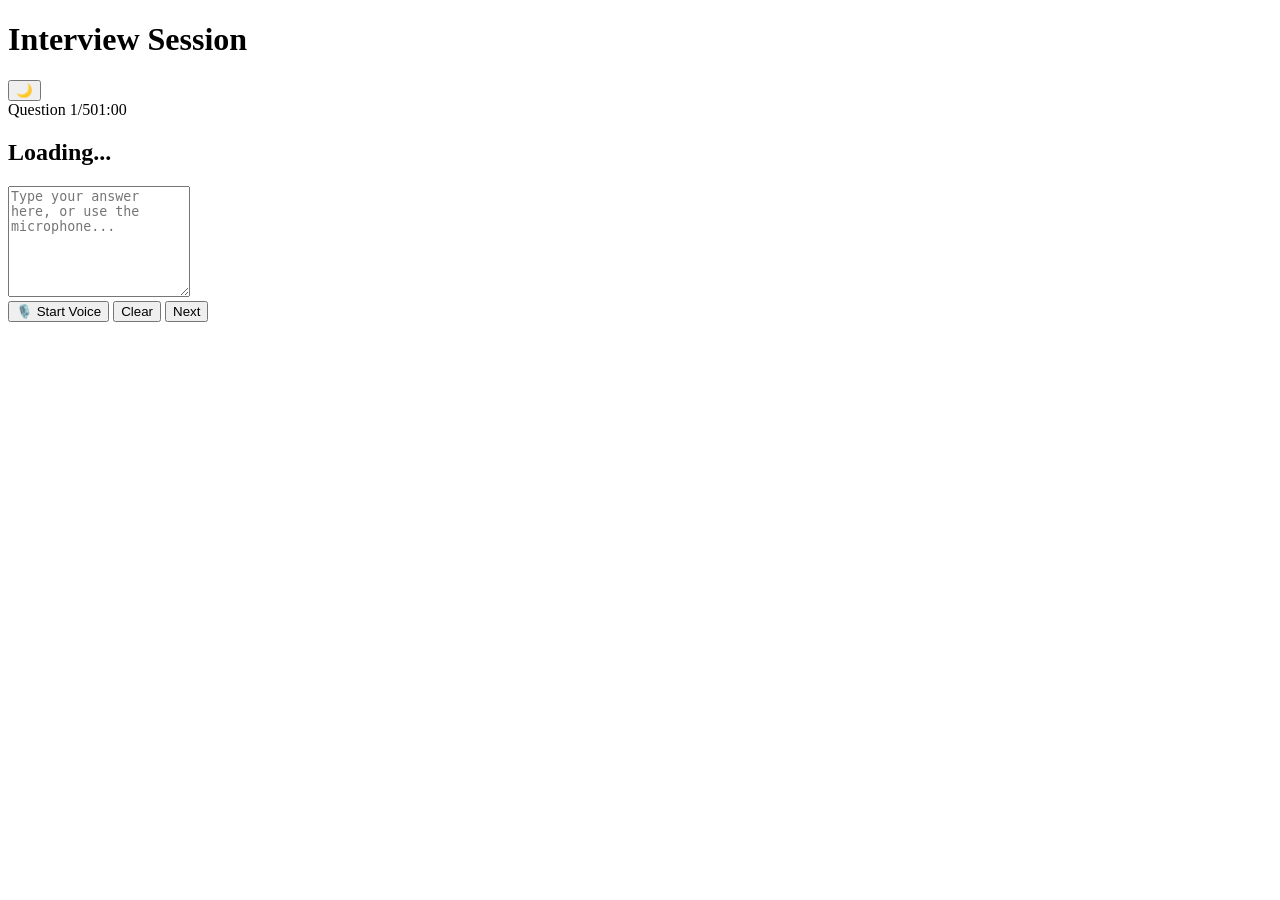
==== interview.html @ 5527fc81 "Virtual-AI" ====
<!DOCTYPE html>
<html lang="en">
<head>
<meta charset="UTF-8"><meta name="viewport" content="width=device-width, initial-scale=1.0">
<title>Interview</title><link rel="stylesheet" href="css/style.css">
</head>
<body>
<header><h1>Interview Session</h1><button id="themeBtn">🌙</button></header>
<main class="container">
<section class="card">
<div class="topline"><span id="progress">Question 1/5</span><span id="timer">01:00</span></div>
<div class="progress"><div id="progressBar"></div></div>
<h2 id="question">Loading...</h2>
<textarea id="answer" rows="7" placeholder="Type your answer here, or use the microphone..."></textarea>
<div class="buttons">
<button class="secondary" id="voiceBtn">🎙️ Start Voice</button>
<button class="secondary" id="clearBtn">Clear</button>
<button class="primary" id="nextBtn">Next</button>
</div>
<p id="voiceStatus" class="status"></p>
</section>
</main>
<script src="js/questions.js"></script>
<script src="js/recorder.js"></script>
<script src="js/interview.js"></script>
</body>
</html>
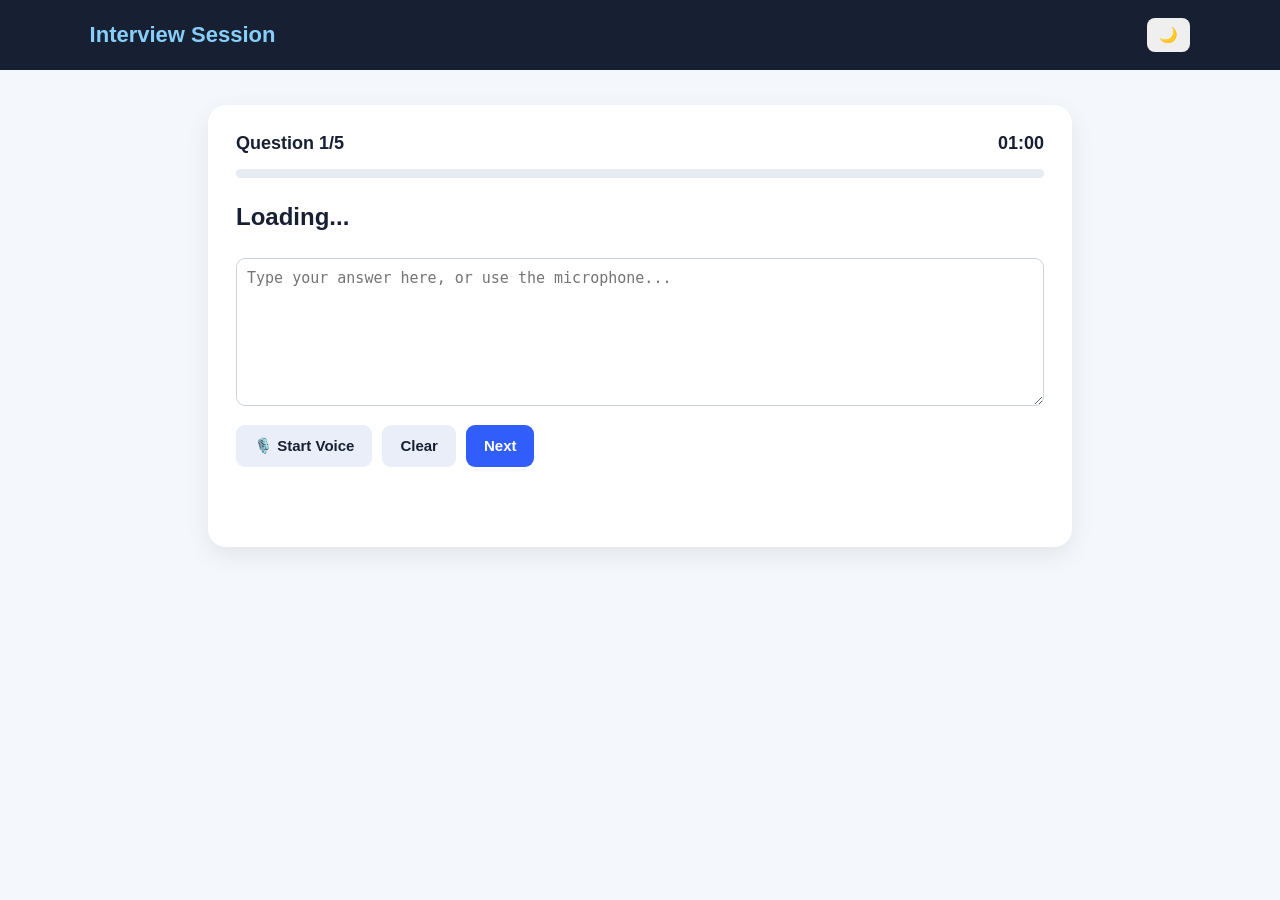
==== commit 35637db0: "Update interview.html" ====
--- a/interview.html
+++ b/interview.html
@@ -2,7 +2,7 @@
 <html lang="en">
 <head>
 <meta charset="UTF-8"><meta name="viewport" content="width=device-width, initial-scale=1.0">
-<title>Interview</title><link rel="stylesheet" href="css/style.css">
+<title>Interview</title><link rel="stylesheet" href="style.css">
 </head>
 <body>
 <header><h1>Interview Session</h1><button id="themeBtn">🌙</button></header>
@@ -24,4 +24,4 @@
 <script src="js/recorder.js"></script>
 <script src="js/interview.js"></script>
 </body>
-</html>+</html>
--- a/style.css
+++ b/style.css
@@ -0,0 +1 @@
+*{box-sizing:border-box}body{margin:0;font-family:Arial,sans-serif;background:#f4f7fb;color:#172033}header{display:flex;justify-content:space-between;align-items:center;padding:18px 7%;background:#172033;color:lightskyblue}header h1{margin:0;font-size:22px}header button{border:0;border-radius:8px;padding:8px 12px;cursor:pointer}.container{max-width:900px;margin:35px auto;padding:0 18px}.card{background:white;border-radius:18px;padding:28px;margin-bottom:20px;box-shadow:0 8px 25px rgba(0,0,0,.08)}.hero{text-align:center}.hero h2{font-size:34px;margin-top:0}.form-grid{display:grid;grid-template-columns:repeat(2,1fr);gap:16px;text-align:left;margin:25px 0}.form-grid label{font-weight:bold}.form-grid input,.form-grid select,textarea{width:100%;margin-top:7px;padding:10px;border:1px solid #ccd3df;border-radius:9px;font-size:15px}button{font-size:15px}.primary,.secondary{border:0;border-radius:9px;padding:12px 18px;cursor:pointer;font-weight:bold}.primary{background:#315efb;color:white}.secondary{background:#e9eef8;color:#172033}.buttons{display:flex;gap:10px;flex-wrap:wrap;margin-top:15px}.topline{display:flex;justify-content:space-between;font-weight:bold;font-size:18px}.progress{height:9px;background:#e7ebf2;border-radius:20px;margin:15px 0 25px;overflow:hidden}.progress div{height:100%;width:0;background:#315efb;transition:.3s}.status{min-height:20px}.score{font-size:64px;font-weight:bold;text-align:center;margin:20px}.result-card{text-align:center}.result-card ul{text-align:left;max-width:500px;margin:auto}.dark{background:#101522;color:#eef2ff}.dark .card{background:#1a2233;color:#eef2ff}.dark input,.dark select,.dark textarea{background:#111827;color:white;border-color:#374151}@media(max-width:600px){.form-grid{grid-template-columns:1fr}.hero h2{font-size:26px}}
